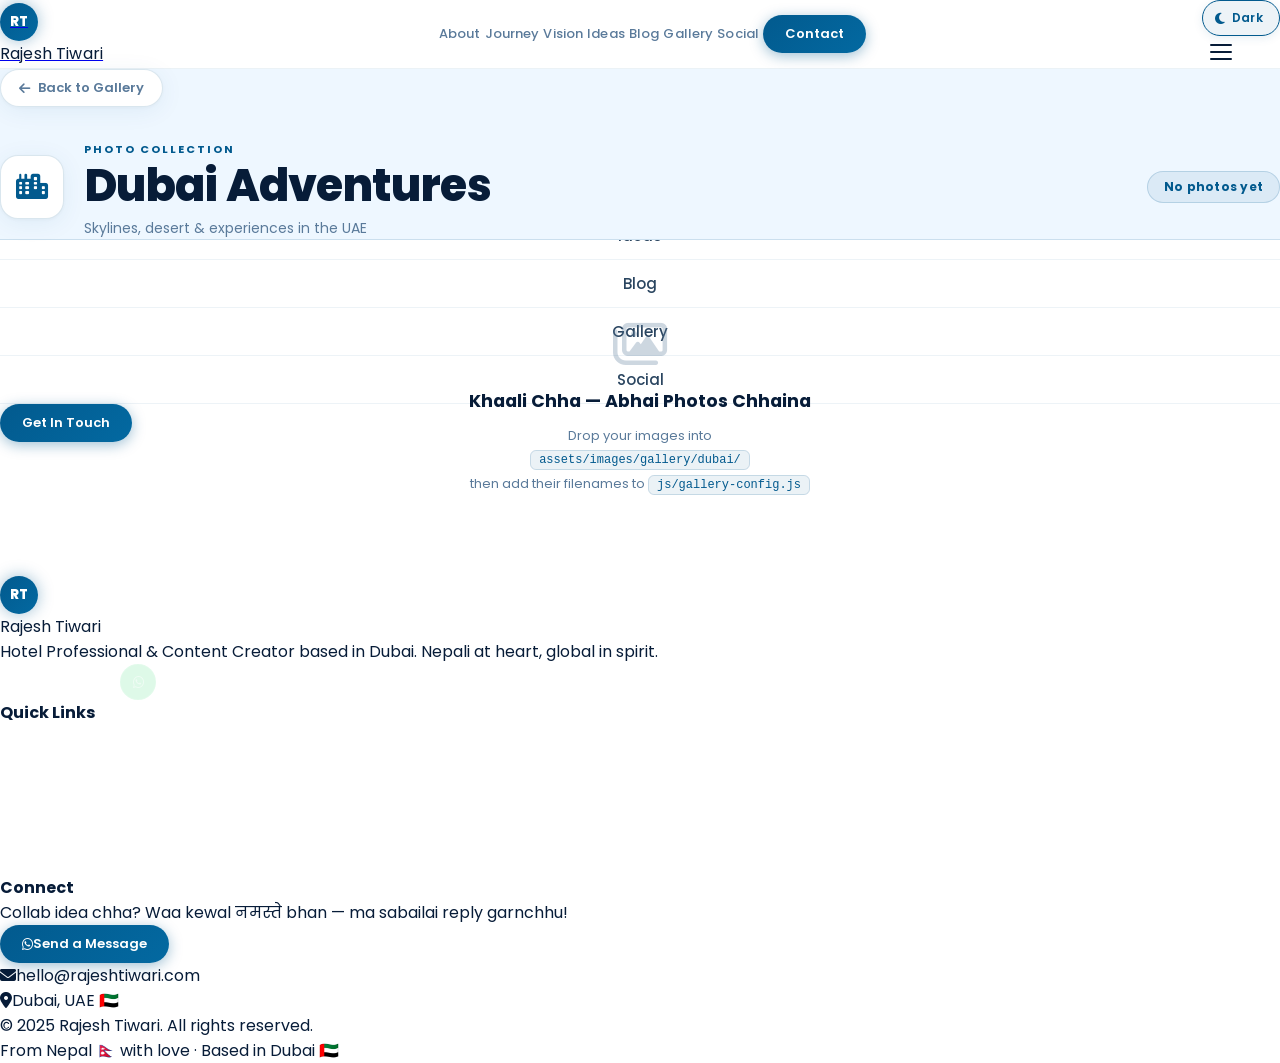
==== gallery-dubai.html @ 40fd5e21 "Add files via upload" ====
<!DOCTYPE html>
<html lang="en">
<head>
  <meta charset="UTF-8" />
  <meta name="viewport" content="width=device-width, initial-scale=1.0" />
  <meta name="description" content="Dubai Adventures — Skylines, desert &amp; experiences in the UAE. Rajesh Tiwari photo gallery." />
  <title>Dubai Adventures · Gallery | Rajesh Tiwari</title>

  <link rel="preconnect" href="https://fonts.googleapis.com" />
  <link rel="preconnect" href="https://fonts.gstatic.com" crossorigin />
  <link href="https://fonts.googleapis.com/css2?family=Poppins:wght@300;400;500;600;700;800;900&display=swap" rel="stylesheet" />

  <script src="https://cdn.tailwindcss.com"></script>
  <link rel="stylesheet" href="https://cdnjs.cloudflare.com/ajax/libs/font-awesome/6.5.0/css/all.min.css" />
  <link rel="stylesheet" href="https://unpkg.com/aos@2.3.4/dist/aos.css" />
  <link rel="stylesheet" href="css/style.css" />

  <script>
    tailwind.config = {
      theme: {
        extend: {
          colors: {
            'sky-main':   '#025a8e',
            'sky-bright': '#0369a1',
            'sky-light':  '#0ea5e9',
            'sky-pale':   '#7dd3fc',
            'sky-wash':   '#eef7ff',
            'navy':       '#071c38',
            'body-text':  '#2a4560',
            'muted':      '#5a7a9a',
          },
          fontFamily: { poppins: ['Poppins', 'sans-serif'] },
        },
      },
    }
  </script>
</head>

<body class="font-poppins bg-white text-navy antialiased overflow-x-hidden">

  <!-- HEADER -->
  <header id="site-header" class="fixed top-0 left-0 right-0 z-50 transition-all duration-300">
    <div class="header-inner max-w-7xl mx-auto px-5 py-3.5">

      <a href="index.html#hero" class="logo-link flex items-center gap-2.5 flex-shrink-0">
        <div class="logo-badge">RT</div>
        <span class="logo-name font-bold text-base">Rajesh Tiwari</span>
      </a>

      <nav class="desktop-nav hidden md:flex items-center gap-6">
        <a href="index.html#about"   class="nav-link">About</a>
        <a href="index.html#journey" class="nav-link">Journey</a>
        <a href="index.html#vision"  class="nav-link">Vision</a>
        <a href="index.html#ideas"   class="nav-link">Ideas</a>
        <a href="index.html#blog"    class="nav-link">Blog</a>
        <a href="index.html#gallery" class="nav-link">Gallery</a>
        <a href="index.html#social"  class="nav-link">Social</a>
        <a href="index.html#contact" class="btn-primary-sm ml-2">Contact</a>
      </nav>

      <div class="flex items-center gap-2">
        <button id="theme-toggle" class="theme-toggle-btn" aria-label="Toggle dark mode">
          <i id="theme-icon" class="fa-solid fa-moon"></i>
          <span class="toggle-label">Dark</span>
        </button>
        <button id="hamburger" class="hamburger-btn md:hidden" aria-label="Toggle menu" aria-expanded="false">
          <span class="h-line"></span>
          <span class="h-line"></span>
          <span class="h-line"></span>
        </button>
      </div>
    </div>

    <div id="mobile-menu" class="mobile-menu-closed md:hidden overflow-hidden transition-all duration-300">
      <nav class="px-6 py-4 flex flex-col items-center gap-0 border-t border-sky-100">
        <a href="index.html#about"   class="mob-nav-link">About</a>
        <a href="index.html#journey" class="mob-nav-link">Journey</a>
        <a href="index.html#vision"  class="mob-nav-link">Vision</a>
        <a href="index.html#ideas"   class="mob-nav-link">Ideas</a>
        <a href="index.html#blog"    class="mob-nav-link">Blog</a>
        <a href="index.html#gallery" class="mob-nav-link">Gallery</a>
        <a href="index.html#social"  class="mob-nav-link">Social</a>
        <div class="mt-4 w-full flex justify-center">
          <a href="index.html#contact" class="btn-primary-sm">Get In Touch</a>
        </div>
      </nav>
    </div>
  </header>

  <main>

    <!-- GALLERY PAGE HERO -->
    <section class="gallery-page-hero pt-28 pb-12 px-5">
      <div class="max-w-5xl mx-auto">

        <a href="index.html#gallery" class="gallery-back-btn" data-aos="fade-right">
          <i class="fa-solid fa-arrow-left"></i>
          Back to Gallery
        </a>

        <div class="gallery-page-meta" data-aos="fade-up">
          <div class="gallery-page-icon" style="--accent:#025a8e;">
            <i class="fa-solid fa-city"></i>
          </div>
          <div>
            <span class="gallery-page-label">Photo Collection</span>
            <h1 class="gallery-page-title">Dubai Adventures</h1>
            <p class="gallery-page-desc">Skylines, desert &amp; experiences in the UAE</p>
          </div>
          <span id="gallery-count" class="gallery-page-count"></span>
        </div>

      </div>
    </section>

    <!-- PHOTO GRID -->
    <section class="pb-24 px-5">
      <div class="max-w-5xl mx-auto">
        <div id="gallery-grid" class="photo-grid"></div>
      </div>
    </section>

  </main>

  <!-- LIGHTBOX -->
  <div id="lightbox-overlay" role="dialog" aria-modal="true" aria-label="Photo lightbox">
    <button class="lightbox-close" onclick="closeLightbox()" aria-label="Close lightbox">
      <i class="fa-solid fa-xmark"></i>
    </button>
    <button id="lightbox-prev" class="lightbox-prev" onclick="shiftLightbox(-1)" aria-label="Previous photo">
      <i class="fa-solid fa-chevron-left"></i>
    </button>
    <button id="lightbox-next" class="lightbox-next" onclick="shiftLightbox(1)" aria-label="Next photo">
      <i class="fa-solid fa-chevron-right"></i>
    </button>
    <div class="lightbox-content">
      <img id="lightbox-img" src="" alt="" />
      <p id="lightbox-caption" class="lightbox-caption"></p>
      <p id="lightbox-counter" class="lightbox-counter"></p>
    </div>
  </div>

  <!-- FOOTER -->
  <footer class="bg-navy text-white/50 pt-16 pb-8 px-5">
    <div class="max-w-6xl mx-auto">

      <div class="grid md:grid-cols-3 gap-10 pb-12 border-b border-white/5">

        <div>
          <div class="flex items-center gap-3 mb-5">
            <div class="logo-badge">RT</div>
            <span class="text-white font-bold text-base">Rajesh Tiwari</span>
          </div>
          <p class="text-sm leading-relaxed mb-6 max-w-xs">
            Hotel Professional &amp; Content Creator based in Dubai. Nepali at heart, global in spirit.
          </p>
          <div class="flex gap-3">
            <a href="#" class="footer-soc"><i class="fa-brands fa-tiktok"></i></a>
            <a href="#" class="footer-soc"><i class="fa-brands fa-facebook-f"></i></a>
            <a href="#" class="footer-soc"><i class="fa-brands fa-instagram"></i></a>
            <a href="https://wa.me/9779813456789" class="footer-soc" style="background:rgba(37,211,102,0.15);"><i class="fa-brands fa-whatsapp"></i></a>
          </div>
        </div>

        <div>
          <h4 class="text-white font-semibold mb-5 text-sm uppercase tracking-widest">Quick Links</h4>
          <ul class="space-y-3 text-sm">
            <li><a href="index.html#about"   class="footer-link">About Me</a></li>
            <li><a href="index.html#journey" class="footer-link">My Journey</a></li>
            <li><a href="index.html#vision"  class="footer-link">Vision &amp; Mission</a></li>
            <li><a href="index.html#blog"    class="footer-link">Blog</a></li>
            <li><a href="index.html#gallery" class="footer-link">Gallery</a></li>
            <li><a href="index.html#contact" class="footer-link">Contact</a></li>
          </ul>
        </div>

        <div>
          <h4 class="text-white font-semibold mb-5 text-sm uppercase tracking-widest">Connect</h4>
          <p class="text-sm leading-relaxed mb-5">
            Collab idea chha? Waa kewal नमस्ते bhan — ma sabailai reply garnchhu!
          </p>
          <a href="index.html#contact" class="btn-primary-sm inline-flex">
            <i class="fa-brands fa-whatsapp mr-2"></i>Send a Message
          </a>
          <p class="text-sm mt-5">
            <i class="fa-solid fa-envelope mr-2 text-sky-light"></i>hello@rajeshtiwari.com
          </p>
          <p class="text-sm mt-2">
            <i class="fa-solid fa-location-dot mr-2 text-sky-light"></i>Dubai, UAE 🇦🇪
          </p>
        </div>

      </div>

      <div class="pt-8 flex flex-col sm:flex-row items-center justify-between gap-3 text-xs text-white/25">
        <p>&copy; 2025 Rajesh Tiwari. All rights reserved.</p>
        <p>From Nepal 🇳🇵 with love · Based in Dubai 🇦🇪</p>
      </div>

    </div>
  </footer>

  <script src="https://unpkg.com/aos@2.3.4/dist/aos.js"></script>
  <script src="js/gallery-config.js"></script>
  <script src="js/gallery.js"></script>
  <script src="js/site-utils.js"></script>
  <script>
    AOS.init({ duration: 600, once: true, offset: 60 });
    document.addEventListener('DOMContentLoaded', () => {
      renderGallery('dubai', 'gallery-grid');
    });
  </script>
</body>
</html>
---- css/style.css ----
/* ═══════════════════════════════════════════════
   ROOT VARIABLES — Dark Sky Blue & White Theme
═══════════════════════════════════════════════ */
:root {
  --sky-main:    #025a8e;
  --sky-bright:  #0369a1;
  --sky-light:   #0ea5e9;
  --sky-pale:    #7dd3fc;
  --sky-wash:    #eef7ff;
  --navy:        #071c38;
  --body-text:   #2a4560;
  --muted:       #5a7a9a;

  --grad-sky:      linear-gradient(135deg, #025a8e, #0369a1);
  --grad-sky-wide: linear-gradient(135deg, #025a8e 0%, #0369a1 50%, #0ea5e9 100%);

  --card-bg:           #ffffff;
  --card-border:       rgba(2, 90, 142, 0.15);
  --card-shadow:       0 4px 24px rgba(2, 90, 142, 0.07), 0 1px 4px rgba(0,0,0,0.04);
  --card-hover-shadow: 0 14px 44px rgba(2, 90, 142, 0.17), 0 4px 12px rgba(0,0,0,0.06);
  --bg-surface:  #ffffff;
}

/* ═══════════════════════════════════════════════
   DARK MODE VARIABLES
═══════════════════════════════════════════════ */
body.dark {
  --sky-main:    #38bdf8;
  --sky-bright:  #0ea5e9;
  --sky-light:   #7dd3fc;
  --sky-pale:    #bae6fd;
  --sky-wash:    #0c1a2e;
  --navy:        #e8f4fd;
  --body-text:   #b8d4ea;
  --muted:       #7fa8c8;

  --card-bg:           #0e2137;
  --card-border:       rgba(56, 189, 248, 0.14);
  --card-shadow:       0 4px 24px rgba(0,0,0,0.25), 0 1px 4px rgba(0,0,0,0.15);
  --card-hover-shadow: 0 12px 40px rgba(0,0,0,0.35), 0 4px 12px rgba(56,189,248,0.12);
  --bg-surface:  #081628;
}

/* ═══════════════════════════════════════════════
   BASE
═══════════════════════════════════════════════ */
*, *::before, *::after { box-sizing: border-box; margin: 0; padding: 0; }

html {
  scroll-behavior: smooth;
  scroll-padding-top: 84px;
}

body {
  font-family: 'Poppins', sans-serif;
  background: var(--bg-surface);
  color: var(--navy);
  overflow-x: hidden;
  transition: background 0.35s ease, color 0.35s ease;
}

body.dark { background: #081628; color: var(--navy); }

::-webkit-scrollbar { width: 5px; }
::-webkit-scrollbar-track { background: var(--sky-wash); }
::-webkit-scrollbar-thumb {
  background: linear-gradient(to bottom, var(--sky-main), var(--sky-bright));
  border-radius: 10px;
}

/* ═══════════════════════════════════════════════
   SKY GRADIENT TEXT
═══════════════════════════════════════════════ */
.sky-gradient-text {
  background: var(--grad-sky-wide);
  -webkit-background-clip: text;
  -webkit-text-fill-color: transparent;
  background-clip: text;
  background-size: 200% 200%;
  animation: grad-shift 5s ease infinite;
}

@keyframes grad-shift {
  0%   { background-position: 0% 50%; }
  50%  { background-position: 100% 50%; }
  100% { background-position: 0% 50%; }
}

/* ═══════════════════════════════════════════════
   CARD SURFACE
═══════════════════════════════════════════════ */
.card-surface {
  background: var(--card-bg);
  border: 1px solid var(--card-border);
  border-radius: 20px;
  box-shadow: var(--card-shadow);
  transition: transform 0.3s ease, box-shadow 0.3s ease, border-color 0.3s ease, background 0.35s ease;
}

.card-surface:hover {
  border-color: rgba(2, 90, 142, 0.28);
  box-shadow: var(--card-hover-shadow);
}

body.dark .card-surface { background: #0e2137; border-color: rgba(56,189,248,0.12); }
body.dark .card-surface:hover { border-color: rgba(56,189,248,0.28); }

/* ═══════════════════════════════════════════════
   BUTTONS
═══════════════════════════════════════════════ */
.btn-primary {
  display: inline-flex;
  align-items: center;
  padding: 14px 30px;
  background: var(--grad-sky);
  color: #fff;
  font-family: 'Poppins', sans-serif;
  font-weight: 700;
  font-size: 14px;
  letter-spacing: 0.02em;
  border-radius: 50px;
  text-decoration: none;
  border: none;
  cursor: pointer;
  position: relative;
  overflow: hidden;
  transition: transform 0.25s ease, box-shadow 0.25s ease;
  box-shadow: 0 4px 20px rgba(2, 90, 142, 0.4);
}

.btn-primary::before {
  content: '';
  position: absolute;
  inset: 0;
  background: linear-gradient(135deg, rgba(255,255,255,0.2), transparent);
  border-radius: inherit;
  opacity: 0;
  transition: opacity 0.25s;
}

.btn-primary:hover { transform: translateY(-3px); box-shadow: 0 10px 36px rgba(2,90,142,0.5); }
.btn-primary:hover::before { opacity: 1; }
.btn-primary:active { transform: translateY(-1px); }

.btn-primary-sm {
  display: inline-flex;
  align-items: center;
  padding: 9px 22px;
  background: var(--grad-sky);
  color: #fff;
  font-family: 'Poppins', sans-serif;
  font-weight: 600;
  font-size: 13px;
  border-radius: 50px;
  text-decoration: none;
  border: none;
  cursor: pointer;
  transition: transform 0.2s ease, box-shadow 0.2s ease;
  box-shadow: 0 3px 14px rgba(2, 90, 142, 0.38);
}

.btn-primary-sm:hover { transform: translateY(-2px); box-shadow: 0 6px 22px rgba(2,90,142,0.5); }

.btn-outline {
  display: inline-flex;
  align-items: center;
  padding: 13px 28px;
  border: 2px solid var(--sky-bright);
  border-radius: 50px;
  font-family: 'Poppins', sans-serif;
  font-weight: 700;
  font-size: 14px;
  text-decoration: none;
  cursor: pointer;
  color: var(--sky-main);
  background: transparent;
  transition: transform 0.25s ease, box-shadow 0.25s ease, background 0.25s ease, color 0.25s ease, border-color 0.25s ease;
}

.btn-outline:hover {
  background: var(--sky-main);
  color: #fff;
  border-color: var(--sky-main);
  transform: translateY(-3px);
  box-shadow: 0 8px 28px rgba(2,90,142,0.3);
}

.btn-outline-sm {
  display: inline-flex;
  align-items: center;
  padding: 10px 26px;
  border: 1.5px solid var(--sky-bright);
  border-radius: 50px;
  font-family: 'Poppins', sans-serif;
  font-weight: 600;
  font-size: 13px;
  text-decoration: none;
  color: var(--sky-main);
  background: transparent;
  transition: all 0.25s ease;
}

.btn-outline-sm:hover {
  background: var(--sky-main);
  color: #fff;
  border-color: var(--sky-main);
  transform: translateY(-2px);
  box-shadow: 0 4px 18px rgba(2,90,142,0.25);
}

/* WhatsApp Submit Button */
.btn-whatsapp {
  display: flex;
  align-items: center;
  justify-content: center;
  width: 100%;
  padding: 15px 28px;
  background: linear-gradient(135deg, #16a34a, #15803d);
  color: #fff;
  font-family: 'Poppins', sans-serif;
  font-weight: 700;
  font-size: 15px;
  border-radius: 14px;
  border: none;
  cursor: pointer;
  transition: transform 0.25s ease, box-shadow 0.25s ease;
  box-shadow: 0 4px 20px rgba(22, 163, 74, 0.4);
  letter-spacing: 0.01em;
}

.btn-whatsapp:hover {
  transform: translateY(-3px);
  box-shadow: 0 10px 36px rgba(22,163,74,0.5);
}

.btn-whatsapp:active { transform: translateY(-1px); }

/* ═══════════════════════════════════════════════
   THEME TOGGLE BUTTON
═══════════════════════════════════════════════ */
.theme-toggle-btn {
  display: inline-flex;
  align-items: center;
  gap: 7px;
  padding: 8px 16px 8px 12px;
  border-radius: 30px;
  border: 1.5px solid var(--sky-main);
  background: rgba(2, 90, 142, 0.07);
  color: var(--sky-main);
  font-family: 'Poppins', sans-serif;
  font-size: 13px;
  font-weight: 600;
  cursor: pointer;
  transition: all 0.28s ease;
  box-shadow: 0 2px 10px rgba(2, 90, 142, 0.1);
  white-space: nowrap;
  letter-spacing: 0.01em;
}

.theme-toggle-btn:hover {
  background: var(--sky-main);
  color: #fff;
  box-shadow: 0 6px 22px rgba(2, 90, 142, 0.38);
  transform: translateY(-1px);
}

.theme-toggle-btn:active { transform: translateY(0); }

.toggle-label {
  font-size: 12px;
  font-weight: 600;
  letter-spacing: 0.02em;
}

body.dark .theme-toggle-btn {
  background: rgba(56, 189, 248, 0.08);
  border-color: rgba(56, 189, 248, 0.35);
  color: #fbbf24;
}

body.dark .theme-toggle-btn:hover {
  background: rgba(56, 189, 248, 0.16);
  color: #fbbf24;
  box-shadow: 0 6px 22px rgba(56, 189, 248, 0.18);
  transform: translateY(-1px);
}

/* ═══════════════════════════════════════════════
   HEADER
═══════════════════════════════════════════════ */
#site-header {
  background: rgba(255, 255, 255, 0.88);
  backdrop-filter: blur(16px);
  -webkit-backdrop-filter: blur(16px);
  border-bottom: 1px solid rgba(2, 90, 142, 0.08);
  transition: background 0.35s ease, border-color 0.35s ease, box-shadow 0.35s ease;
}

#site-header.scrolled {
  background: rgba(255, 255, 255, 0.97);
  border-bottom-color: rgba(2, 90, 142, 0.16);
  box-shadow: 0 4px 24px rgba(2, 90, 142, 0.08);
}

body.dark #site-header { background: rgba(8, 22, 40, 0.92); border-bottom-color: rgba(56,189,248,0.08); }
body.dark #site-header.scrolled { background: rgba(8, 22, 40, 0.98); box-shadow: 0 4px 24px rgba(0,0,0,0.3); }

.header-inner {
  display: flex;
  align-items: center;
  justify-content: space-between;
}

.logo-badge {
  width: 38px;
  height: 38px;
  border-radius: 50%;
  background: var(--grad-sky);
  display: flex;
  align-items: center;
  justify-content: center;
  font-weight: 800;
  font-size: 13px;
  color: #fff;
  flex-shrink: 0;
  box-shadow: 0 0 16px rgba(2, 90, 142, 0.38);
  transition: transform 0.3s ease, box-shadow 0.3s ease;
}

.logo-link:hover .logo-badge {
  transform: rotate(10deg) scale(1.1);
  box-shadow: 0 0 26px rgba(2, 90, 142, 0.58);
}

.logo-name { color: var(--navy); letter-spacing: 0.01em; transition: color 0.35s ease; }

.nav-link {
  position: relative;
  font-size: 13px;
  font-weight: 500;
  color: var(--muted);
  text-decoration: none;
  letter-spacing: 0.01em;
  transition: color 0.2s ease;
  padding-bottom: 3px;
}

.nav-link::after {
  content: '';
  position: absolute;
  bottom: 0; left: 0;
  width: 0; height: 2px;
  background: var(--grad-sky);
  border-radius: 2px;
  transition: width 0.3s ease;
}

.nav-link:hover,
.nav-link.active { color: var(--sky-main); }

.nav-link:hover::after,
.nav-link.active::after { width: 100%; }

/* Hamburger */
.hamburger-btn {
  display: flex;
  flex-direction: column;
  gap: 5px;
  padding: 8px;
  background: none;
  border: none;
  cursor: pointer;
  border-radius: 10px;
  transition: background 0.2s;
}

.hamburger-btn:hover { background: rgba(2, 90, 142, 0.07); }

.h-line {
  display: block;
  width: 22px;
  height: 2px;
  border-radius: 2px;
  background: var(--navy);
  transition: all 0.3s ease;
}

body.dark .h-line { background: var(--sky-pale); }

.hamburger-btn.open .h-line:nth-child(1) { transform: translateY(7px) rotate(45deg); }
.hamburger-btn.open .h-line:nth-child(2) { opacity: 0; transform: scaleX(0); }
.hamburger-btn.open .h-line:nth-child(3) { transform: translateY(-7px) rotate(-45deg); }

/* Mobile menu */
.mobile-menu-closed { max-height: 0; }
.mobile-menu-open   { max-height: 600px; }

#mobile-menu {
  background: rgba(255, 255, 255, 0.97);
  backdrop-filter: blur(16px);
  transition: background 0.35s ease;
}

body.dark #mobile-menu { background: rgba(8, 22, 40, 0.98); }

.mob-nav-link {
  display: block;
  width: 100%;
  text-align: center;
  padding: 12px 0;
  font-size: 15px;
  font-weight: 500;
  color: var(--body-text);
  text-decoration: none;
  border-bottom: 1px solid rgba(2, 90, 142, 0.07);
  transition: color 0.2s ease;
}

.mob-nav-link:hover { color: var(--sky-main); }

body.dark .mob-nav-link { border-bottom-color: rgba(56,189,248,0.06); }

/* ═══════════════════════════════════════════════
   SECTION BACKGROUND — DARK MODE
═══════════════════════════════════════════════ */
body.dark section { background: transparent; }
body.dark #hero   { background: #081628; }
body.dark #about  { background: #060f1e; }
body.dark #journey { background: #081628; }
body.dark #ideas  { background: #060f1e; }
body.dark #blog   { background: #081628; }
body.dark #gallery { background: #060f1e; }
body.dark #social { background: #081628; }
body.dark #contact { background: #060f1e; }

/* ═══════════════════════════════════════════════
   HERO — BACKGROUND ORBS
═══════════════════════════════════════════════ */
.orb {
  position: absolute;
  border-radius: 50%;
  filter: blur(80px);
  pointer-events: none;
  animation: orb-float 10s ease-in-out infinite;
}

.orb-sky-1 {
  width: 500px; height: 500px;
  top: -120px; right: -80px;
  background: radial-gradient(circle, rgba(2,90,142,0.18) 0%, transparent 70%);
  animation-duration: 12s;
}

.orb-sky-2 {
  width: 380px; height: 380px;
  bottom: -100px; left: -80px;
  background: radial-gradient(circle, rgba(14,165,233,0.13) 0%, transparent 70%);
  animation-duration: 9s;
  animation-delay: -4s;
}

.orb-sky-3 {
  width: 260px; height: 260px;
  top: 38%; left: 42%;
  background: radial-gradient(circle, rgba(2,90,142,0.1) 0%, transparent 70%);
  animation-duration: 14s;
  animation-delay: -7s;
}

@keyframes orb-float {
  0%, 100% { transform: translate(0, 0) scale(1); }
  33%  { transform: translate(28px, -36px) scale(1.05); }
  66%  { transform: translate(-18px, 18px) scale(0.97); }
}

/* Hero dot grid */
.hero-dot-grid {
  position: absolute;
  inset: 0;
  pointer-events: none;
  z-index: 0;
  background-image: radial-gradient(circle, rgba(2,90,142,0.12) 1px, transparent 1px);
  background-size: 36px 36px;
  mask-image: radial-gradient(ellipse 80% 80% at 60% 40%, black 30%, transparent 80%);
  -webkit-mask-image: radial-gradient(ellipse 80% 80% at 60% 40%, black 30%, transparent 80%);
}

body.dark .hero-dot-grid {
  background-image: radial-gradient(circle, rgba(56,189,248,0.1) 1px, transparent 1px);
}

/* ═══════════════════════════════════════════════
   HERO — DECORATIVE RINGS
═══════════════════════════════════════════════ */
.deco-rings {
  position: absolute;
  top: 40px; right: -70px;
  width: 260px; height: 260px;
  pointer-events: none;
  opacity: 0.16;
}

.deco-ring {
  position: absolute;
  inset: 0;
  border-radius: 50%;
  border: 1.5px solid var(--sky-bright);
}

.deco-ring-1 { border-style: dashed; animation: spin-cw 22s linear infinite; }
.deco-ring-2 { inset: 22px; border-style: dotted; animation: spin-ccw 16s linear infinite; }
.deco-ring-3 { inset: 46px; border-color: var(--sky-light); animation: spin-cw 11s linear infinite; }

@keyframes spin-cw  { to { transform: rotate(360deg); } }
@keyframes spin-ccw { to { transform: rotate(-360deg); } }

/* ═══════════════════════════════════════════════
   HERO — TEXT ELEMENTS
═══════════════════════════════════════════════ */
.hero-tag {
  display: inline-flex;
  align-items: center;
  gap: 8px;
  padding: 6px 16px;
  background: rgba(2, 90, 142, 0.09);
  border: 1px solid rgba(2, 90, 142, 0.22);
  border-radius: 50px;
  font-size: 13px;
  font-weight: 500;
  color: var(--sky-main);
  margin-bottom: 20px;
  letter-spacing: 0.01em;
}

.hero-name {
  font-size: clamp(2.2rem, 5vw, 4rem);
  font-weight: 900;
  line-height: 1.05;
  color: var(--navy);
  margin-bottom: 20px;
  letter-spacing: -0.03em;
}

.hero-meta {
  display: flex;
  flex-wrap: wrap;
  align-items: center;
  gap: 8px;
  margin-bottom: 22px;
}

/* ── all three meta pills share the same base ── */
.meta-badge {
  display: inline-flex;
  align-items: center;
  gap: 6px;
  padding: 5px 14px;
  border-radius: 30px;
  font-weight: 600;
  font-size: 12.5px;
  letter-spacing: 0.01em;
  white-space: nowrap;
  transition: background 0.22s ease, border-color 0.22s ease;
  /* default: age badge */
  background: rgba(2, 90, 142, 0.07);
  border: 1px solid rgba(2, 90, 142, 0.2);
  color: var(--sky-main);
}

.meta-badge:hover {
  background: rgba(2, 90, 142, 0.13);
  border-color: rgba(2, 90, 142, 0.34);
}

/* Nepali badge — warm terracotta */
.meta-badge-nepal {
  background: rgba(180, 60, 10, 0.07);
  border-color: rgba(180, 60, 10, 0.2);
  color: #b43c0a;
}

.meta-badge-nepal:hover {
  background: rgba(180, 60, 10, 0.13);
  border-color: rgba(180, 60, 10, 0.34);
}

/* Hotel / Dubai badge — emerald */
.meta-badge-hotel {
  background: rgba(4, 110, 80, 0.07);
  border-color: rgba(4, 110, 80, 0.2);
  color: #046e50;
}

.meta-badge-hotel:hover {
  background: rgba(4, 110, 80, 0.13);
  border-color: rgba(4, 110, 80, 0.34);
}

/* Dark mode overrides */
body.dark .meta-badge {
  background: rgba(56, 189, 248, 0.08);
  border-color: rgba(56, 189, 248, 0.22);
  color: var(--sky-light);
}

body.dark .meta-badge-nepal {
  background: rgba(251, 146, 60, 0.08);
  border-color: rgba(251, 146, 60, 0.22);
  color: #fb923c;
}

body.dark .meta-badge-hotel {
  background: rgba(52, 211, 153, 0.08);
  border-color: rgba(52, 211, 153, 0.22);
  color: #34d399;
}

.hero-tagline {
  font-size: 16px;
  line-height: 1.75;
  color: var(--muted);
  max-width: 440px;
}

/* Divider between tagline and CTA buttons */
.hero-divider {
  width: 60px;
  height: 3px;
  background: var(--grad-sky);
  border-radius: 3px;
  margin-top: 24px;
  opacity: 0.6;
}

/* Hero social quick-links */
.hero-social-icon {
  width: 40px; height: 40px;
  border-radius: 50%;
  display: inline-flex;
  align-items: center;
  justify-content: center;
  font-size: 15px;
  text-decoration: none;
  transition: transform 0.25s ease, box-shadow 0.25s ease;
  border: 1px solid rgba(2, 90, 142, 0.18);
  background: var(--card-bg);
  color: var(--navy);
}

.hero-social-icon:hover { transform: translateY(-4px) scale(1.1); }
.tiktok-ico { background: #010101; color: #fff; border-color: transparent; }
.tiktok-ico:hover { box-shadow: 0 6px 20px rgba(0,0,0,0.3); }
.fb-ico { background: #1877f2; color: #fff; border-color: transparent; }
.fb-ico:hover { box-shadow: 0 6px 20px rgba(24,119,242,0.4); }
.ig-ico {
  background: linear-gradient(45deg, #f09433, #e6683c, #dc2743, #cc2366, #bc1888);
  color: #fff; border-color: transparent;
}
.ig-ico:hover { box-shadow: 0 6px 20px rgba(188,24,136,0.35); }
.wa-ico { background: #16a34a; color: #fff; border-color: transparent; }
.wa-ico:hover { box-shadow: 0 6px 20px rgba(22,163,74,0.38); }

/* ═══════════════════════════════════════════════
   HERO — PHOTO STAGE
═══════════════════════════════════════════════ */
.hero-photo-stage {
  position: relative;
  width: 320px;
}

@media (min-width: 768px) { .hero-photo-stage { width: 380px; } }

/* Ambient glow beneath photo */
.hero-photo-backdrop {
  position: absolute;
  width: 90%;
  height: 88%;
  bottom: -6%;
  left: 5%;
  border-radius: 50%;
  background: radial-gradient(ellipse at center, rgba(2, 90, 142, 0.28) 0%, rgba(14,165,233,0.1) 45%, transparent 72%);
  filter: blur(32px);
  z-index: 0;
  transition: background 0.35s ease;
}

body.dark .hero-photo-backdrop {
  background: radial-gradient(ellipse at center, rgba(56,189,248,0.18) 0%, rgba(14,165,233,0.07) 45%, transparent 72%);
}

.hero-photo-glow {
  position: absolute;
  inset: -6px;
  border-radius: 28px;
  background: var(--grad-sky);
  opacity: 0.18;
  filter: blur(22px);
  z-index: 0;
  animation: pulse-ring 4s ease-in-out infinite;
}

@keyframes pulse-ring {
  0%, 100% { opacity: 0.15; filter: blur(22px); }
  50%       { opacity: 0.3; filter: blur(30px); }
}

/* Rounded rectangle — NOT a circle */
.hero-photo {
  width: 100%;
  height: 460px;
  object-fit: cover;
  object-position: center top;
  border-radius: 30px;
  position: relative;
  z-index: 1;
  border: 3px solid rgba(2, 90, 142, 0.26);
  box-shadow:
    0 0 0 7px rgba(2, 90, 142, 0.06),
    0 26px 64px rgba(2, 90, 142, 0.2),
    0 10px 28px rgba(0,0,0,0.1);
  display: block;
  transition: box-shadow 0.4s ease;
}

.hero-photo-stage:hover .hero-photo {
  box-shadow:
    0 0 0 9px rgba(2, 90, 142, 0.1),
    0 34px 80px rgba(2, 90, 142, 0.26),
    0 14px 36px rgba(0,0,0,0.13);
}

/* Floating chips */
.float-chip {
  position: absolute;
  display: flex;
  align-items: center;
  gap: 7px;
  padding: 8px 14px;
  background: rgba(255,255,255,0.95);
  backdrop-filter: blur(12px);
  border: 1px solid rgba(2, 90, 142, 0.16);
  border-radius: 40px;
  font-size: 11px;
  font-weight: 600;
  color: var(--navy);
  white-space: nowrap;
  z-index: 5;
  box-shadow: 0 4px 16px rgba(2,90,142,0.12), 0 2px 6px rgba(0,0,0,0.05);
}

body.dark .float-chip {
  background: rgba(14, 33, 55, 0.95);
  border-color: rgba(56,189,248,0.18);
  color: var(--sky-pale);
}

.float-chip-top    { top: 20px; left: -24px; animation: badge-float 5s ease-in-out infinite; }
.float-chip-bottom { bottom: 24px; right: -20px; animation: badge-float 5s ease-in-out infinite 2s; }
.float-chip-right  { top: 50%; right: -28px; transform: translateY(-50%); animation: badge-float 5s ease-in-out infinite 1s; }

@keyframes badge-float {
  0%, 100% { transform: translateY(0px); }
  50%       { transform: translateY(-8px); }
}

.float-chip-right { animation-name: badge-float-right; }

@keyframes badge-float-right {
  0%, 100% { transform: translateY(-50%); }
  50%       { transform: translateY(calc(-50% - 8px)); }
}

/* Mountain shape */
.mountain-cut {
  position: absolute;
  bottom: 0; left: 0; right: 0;
  height: 110px;
  pointer-events: none;
  z-index: 2;
}

.mountain-cut svg { width: 100%; height: 100%; display: block; }
body.dark .mountain-cut path { fill: #060f1e; }

/* ═══════════════════════════════════════════════
   SECTION UTILITIES
═══════════════════════════════════════════════ */
.section-blob {
  position: absolute;
  width: 500px; height: 500px;
  border-radius: 50%;
  filter: blur(100px);
  pointer-events: none;
  z-index: 0;
  background: radial-gradient(circle, rgba(2,90,142,0.09) 0%, transparent 70%);
}

.section-blob-right { right: -200px; top: 30%; }
.section-blob-left  { left: -200px; top: 30%; }

.section-label-wrap { text-align: center; margin-bottom: 12px; }

.section-label {
  display: inline-block;
  font-size: 11px;
  font-weight: 700;
  letter-spacing: 0.22em;
  text-transform: uppercase;
  color: var(--sky-main);
  background: rgba(2, 90, 142, 0.08);
  border: 1px solid rgba(2, 90, 142, 0.18);
  padding: 4px 16px;
  border-radius: 20px;
}

body.dark .section-label {
  background: rgba(56,189,248,0.08);
  border-color: rgba(56,189,248,0.18);
}

.section-label-light {
  color: rgba(255,255,255,0.9);
  background: rgba(255,255,255,0.12);
  border-color: rgba(255,255,255,0.22);
}

.section-title {
  text-align: center;
  font-size: clamp(2rem, 4vw, 2.8rem);
  font-weight: 800;
  color: var(--navy);
  line-height: 1.2;
  letter-spacing: -0.02em;
}

/* Section heading text that adapts to dark mode */
.section-heading-text { color: var(--navy); transition: color 0.35s ease; }

/* ═══════════════════════════════════════════════
   ABOUT SECTION
═══════════════════════════════════════════════ */
.about-photo-frame {
  position: relative;
  width: 300px;
}

@media (min-width: 768px) { .about-photo-frame { width: 350px; } }

/* Rounded rectangle — NOT a circle */
.about-photo {
  width: 100%;
  height: 440px;
  object-fit: cover;
  object-position: top center;
  border-radius: 24px;
  position: relative;
  z-index: 1;
  border: 3px solid rgba(2, 90, 142, 0.22);
  box-shadow: 0 20px 56px rgba(2,90,142,0.13), 0 8px 20px rgba(0,0,0,0.06);
  display: block;
}

.about-photo-border {
  position: absolute;
  inset: -4px;
  border-radius: 26px;
  background: linear-gradient(135deg, rgba(2,90,142,0.28), rgba(14,165,233,0.16), transparent 60%);
  z-index: 0;
  pointer-events: none;
}

.about-nepali-tag {
  position: absolute;
  bottom: -14px; left: 50%;
  transform: translateX(-50%);
  white-space: nowrap;
  padding: 7px 18px;
  background: var(--card-bg);
  border: 1px solid rgba(2, 90, 142, 0.22);
  border-radius: 40px;
  font-size: 12px;
  font-weight: 600;
  color: var(--sky-main);
  z-index: 5;
  box-shadow: 0 4px 16px rgba(2,90,142,0.1);
}

/* About paragraph text */
.about-body {
  font-size: 15px;
  line-height: 1.8;
  color: var(--body-text);
  transition: color 0.35s ease;
}

/* Stats row */
.stats-row {
  display: flex;
  align-items: center;
  background: var(--card-bg);
  border: 1px solid var(--card-border);
  border-radius: 18px;
  padding: 20px 24px;
  box-shadow: var(--card-shadow);
  transition: background 0.35s ease;
}

.stat-block {
  flex: 1;
  display: flex;
  flex-direction: column;
  align-items: center;
  gap: 4px;
}

.stat-num {
  font-size: 1.8rem;
  font-weight: 800;
  background: var(--grad-sky-wide);
  -webkit-background-clip: text;
  -webkit-text-fill-color: transparent;
  background-clip: text;
  line-height: 1;
}

.stat-lbl {
  font-size: 11px;
  color: var(--muted);
  font-weight: 500;
}

.stat-sep {
  width: 1px; height: 40px;
  background: linear-gradient(to bottom, transparent, rgba(2,90,142,0.18), transparent);
  margin: 0 6px;
}

/* ═══════════════════════════════════════════════
   JOURNEY — TIMELINE
═══════════════════════════════════════════════ */
.tab-row {
  display: flex;
  gap: 6px;
  margin: 40px auto;
  max-width: 280px;
  background: rgba(2, 90, 142, 0.06);
  border: 1px solid rgba(2, 90, 142, 0.14);
  border-radius: 16px;
  padding: 6px;
  transition: background 0.35s ease;
}

body.dark .tab-row {
  background: rgba(56,189,248,0.06);
  border-color: rgba(56,189,248,0.12);
}

.tab-btn {
  flex: 1;
  padding: 10px 16px;
  font-size: 13px;
  font-weight: 600;
  font-family: 'Poppins', sans-serif;
  border-radius: 12px;
  border: none;
  cursor: pointer;
  transition: all 0.25s ease;
  color: var(--muted);
  background: transparent;
}

.tab-active {
  background: var(--grad-sky);
  color: #fff;
  box-shadow: 0 4px 16px rgba(2, 90, 142, 0.38);
}

.tl-pane { position: relative; }
.tl-pane.hidden { display: none; }

.tl-track {
  position: relative;
  padding-left: 48px;
  margin-top: 8px;
}

.tl-track::before {
  content: '';
  position: absolute;
  left: 18px; top: 0; bottom: 0;
  width: 2px;
  background: linear-gradient(to bottom, var(--sky-main), var(--sky-light), rgba(2,90,142,0.04));
  border-radius: 2px;
}

.tl-item {
  position: relative;
  margin-bottom: 28px;
}

.tl-dot {
  position: absolute;
  left: -36px; top: 24px;
  width: 36px; height: 36px;
  border-radius: 50%;
  display: flex;
  align-items: center;
  justify-content: center;
  z-index: 1;
}

.tl-edu  { background: linear-gradient(135deg, var(--sky-main), var(--sky-bright)); box-shadow: 0 0 0 4px rgba(2,90,142,0.14), 0 4px 14px rgba(2,90,142,0.38); }
.tl-work { background: linear-gradient(135deg, #082044, #1e3a5f); box-shadow: 0 0 0 4px rgba(8,32,68,0.1), 0 4px 14px rgba(8,32,68,0.22); }

.tl-card { padding: 22px 24px; }

.tl-date {
  display: inline-block;
  font-size: 10px;
  font-weight: 700;
  letter-spacing: 0.12em;
  text-transform: uppercase;
  color: var(--sky-main);
  background: rgba(2,90,142,0.08);
  border: 1px solid rgba(2,90,142,0.16);
  padding: 3px 10px;
  border-radius: 20px;
  margin-bottom: 10px;
}

.tl-date-work {
  color: var(--navy);
  background: rgba(8,32,68,0.06);
  border-color: rgba(8,32,68,0.1);
}

body.dark .tl-date-work {
  color: var(--sky-pale);
  background: rgba(56,189,248,0.06);
  border-color: rgba(56,189,248,0.12);
}

.tl-title { font-size: 1.05rem; font-weight: 700; color: var(--navy); margin-bottom: 4px; }
.tl-sub   { font-size: 12px; color: var(--muted); margin-bottom: 10px; }
.tl-desc  { font-size: 13px; color: var(--body-text); line-height: 1.65; opacity: 0.88; }

/* ═══════════════════════════════════════════════
   VISION & MISSION
═══════════════════════════════════════════════ */
#vision { position: relative; }

.vision-bg {
  position: absolute;
  inset: 0;
  background: linear-gradient(135deg, #082044 0%, #0e3460 45%, #0369a1 85%, #0284c7 100%);
  z-index: 0;
}

.vision-pattern {
  position: absolute;
  inset: 0;
  z-index: 1;
  background-image:
    radial-gradient(circle at 15% 15%, rgba(255,255,255,0.05) 1px, transparent 1px),
    radial-gradient(circle at 85% 85%, rgba(255,255,255,0.04) 1px, transparent 1px),
    radial-gradient(circle at 50% 50%, rgba(255,255,255,0.03) 1px, transparent 1px);
  background-size: 50px 50px, 80px 80px, 120px 120px;
}

.vision-card {
  position: relative;
  background: rgba(255,255,255,0.09);
  backdrop-filter: blur(20px);
  -webkit-backdrop-filter: blur(20px);
  border: 1px solid rgba(255,255,255,0.14);
  border-radius: 28px;
  padding: 40px 36px;
  box-shadow: 0 8px 40px rgba(0,0,0,0.12);
  transition: transform 0.3s ease, box-shadow 0.3s ease;
  z-index: 2;
}

.vision-card:hover { transform: translateY(-8px); box-shadow: 0 24px 60px rgba(0,0,0,0.2); }

.vision-icon {
  width: 56px; height: 56px;
  border-radius: 14px;
  background: rgba(255,255,255,0.1);
  border: 1px solid rgba(255,255,255,0.14);
  display: flex;
  align-items: center;
  justify-content: center;
  margin-bottom: 20px;
}

.quote-block {
  position: relative;
  z-index: 2;
  display: flex;
  flex-direction: column;
  align-items: center;
  background: rgba(255,255,255,0.07);
  backdrop-filter: blur(10px);
  border: 1px solid rgba(255,255,255,0.12);
  border-radius: 24px;
  padding: 40px;
  margin-top: 40px;
}

/* ═══════════════════════════════════════════════
   PLAN & IDEAS — FA ICON BOX
═══════════════════════════════════════════════ */
.idea-card { padding: 32px 28px; }

.idea-icon {
  width: 56px;
  height: 56px;
  border-radius: 14px;
  background: rgba(2,90,142,0.08);
  border: 1px solid rgba(2,90,142,0.14);
  display: flex;
  align-items: center;
  justify-content: center;
  margin-bottom: 18px;
  font-size: 22px;
  color: var(--sky-main);
  transition: background 0.3s ease, border-color 0.3s ease, color 0.3s ease, transform 0.3s ease;
}

.idea-card:hover .idea-icon {
  background: var(--grad-sky);
  border-color: transparent;
  color: #fff;
  transform: scale(1.1) rotate(5deg);
}

body.dark .idea-icon {
  background: rgba(56,189,248,0.08);
  border-color: rgba(56,189,248,0.14);
}

.idea-title { font-size: 1rem; font-weight: 700; color: var(--navy); margin-bottom: 10px; }
.idea-desc  { font-size: 13px; color: var(--body-text); line-height: 1.7; }

/* ═══════════════════════════════════════════════
   BLOG CARDS
═══════════════════════════════════════════════ */
.blog-card { overflow: hidden; padding: 0; }

.blog-img-wrap {
  position: relative;
  height: 200px;
  overflow: hidden;
}

.blog-img {
  width: 100%; height: 100%;
  object-fit: cover;
  transition: transform 0.5s ease;
}

.blog-card:hover .blog-img { transform: scale(1.06); }

.blog-tag {
  position: absolute;
  top: 14px; left: 14px;
  padding: 4px 12px;
  background: var(--grad-sky);
  color: #fff;
  font-size: 10px;
  font-weight: 700;
  letter-spacing: 0.08em;
  text-transform: uppercase;
  border-radius: 20px;
  z-index: 2;
}

.blog-tag-travel   { background: linear-gradient(135deg, #059669, #10b981); }
.blog-tag-personal { background: linear-gradient(135deg, #d97706, #f59e0b); }

.blog-body { padding: 22px 24px; }

.blog-meta {
  display: flex;
  gap: 14px;
  font-size: 11px;
  color: var(--muted);
  margin-bottom: 12px;
}

.blog-title {
  font-size: 1.02rem;
  font-weight: 700;
  color: var(--navy);
  line-height: 1.4;
  margin-bottom: 10px;
  transition: color 0.2s;
}

.blog-card:hover .blog-title { color: var(--sky-main); }

.blog-excerpt { font-size: 13px; color: var(--body-text); line-height: 1.65; margin-bottom: 18px; opacity: 0.85; }

.blog-more {
  display: inline-flex;
  align-items: center;
  font-size: 13px;
  font-weight: 600;
  color: var(--sky-main);
  text-decoration: none;
  transition: color 0.2s ease;
}

.blog-more:hover { color: var(--sky-bright); }

/* ═══════════════════════════════════════════════
   GALLERY
═══════════════════════════════════════════════ */
.gallery-grid {
  display: grid;
  grid-template-columns: repeat(2, 1fr);
  grid-template-rows: 260px 260px;
  gap: 16px;
}

@media (min-width: 768px) {
  .gallery-grid {
    grid-template-columns: 1.5fr 1fr;
    grid-template-rows: 280px 280px;
  }
  .gal-card:nth-child(1) { grid-column: 1; grid-row: 1; }
  .gal-card:nth-child(2) { grid-column: 2; grid-row: 1; }
  .gal-card:nth-child(3) { grid-column: 1; grid-row: 2; }
  .gal-card:nth-child(4) { grid-column: 2; grid-row: 2; }
}

@media (max-width: 640px) {
  .gallery-grid { grid-template-columns: 1fr; grid-template-rows: auto; }
  .gal-card { height: 220px; }
}

.gal-card {
  position: relative;
  border-radius: 20px;
  overflow: hidden;
  cursor: pointer;
}

.gal-img {
  width: 100%; height: 100%;
  object-fit: cover;
  transition: transform 0.6s ease;
}

.gal-card:hover .gal-img { transform: scale(1.08); }

.gal-overlay {
  position: absolute;
  inset: 0;
  background: linear-gradient(to top, rgba(8,32,68,0.9) 0%, rgba(8,32,68,0.26) 55%, transparent 100%);
  display: flex;
  align-items: flex-end;
  padding: 24px 22px;
  transition: background 0.3s ease;
}

.gal-card:hover .gal-overlay {
  background: linear-gradient(to top, rgba(2,90,142,0.9) 0%, rgba(2,90,142,0.38) 55%, transparent 100%);
}

.gal-info { width: 100%; }

.gal-count {
  display: inline-block;
  font-size: 10px;
  font-weight: 600;
  color: var(--sky-pale);
  background: rgba(2,90,142,0.22);
  border: 1px solid rgba(2,90,142,0.3);
  padding: 2px 10px;
  border-radius: 20px;
  margin-bottom: 8px;
  letter-spacing: 0.05em;
}

.gal-name { font-size: 1.2rem; font-weight: 800; color: #fff; line-height: 1.2; margin-bottom: 4px; }
.gal-desc { font-size: 12px; color: rgba(255,255,255,0.65); margin-bottom: 14px; }

.gal-btn {
  display: inline-flex;
  align-items: center;
  padding: 7px 18px;
  background: var(--grad-sky);
  color: #fff;
  font-size: 12px;
  font-weight: 700;
  border-radius: 30px;
  text-decoration: none;
  transition: transform 0.2s ease, box-shadow 0.2s ease, opacity 0.3s;
  opacity: 0;
  transform: translateY(8px);
  box-shadow: 0 4px 14px rgba(2,90,142,0.4);
}

.gal-card:hover .gal-btn { opacity: 1; transform: translateY(0); }

.gal-shimmer {
  position: absolute;
  top: 0; left: -100%;
  width: 60%; height: 100%;
  background: linear-gradient(90deg, transparent, rgba(255,255,255,0.08), transparent);
  transform: skewX(-20deg);
  transition: left 0.6s ease;
  pointer-events: none;
}

.gal-card:hover .gal-shimmer { left: 150%; }

/* ═══════════════════════════════════════════════
   SOCIAL SECTION
═══════════════════════════════════════════════ */

/* Rounded rectangle — NOT a circle */
.social-profile-frame {
  width: 160px;
  border-radius: 20px;
  overflow: hidden;
  border: 3px solid rgba(2,90,142,0.28);
  box-shadow: 0 8px 32px rgba(2,90,142,0.16);
  transition: transform 0.3s ease, box-shadow 0.3s ease;
}

.social-profile-frame:hover {
  transform: translateY(-4px);
  box-shadow: 0 16px 48px rgba(2,90,142,0.24);
}

.social-profile-img {
  width: 100%;
  height: 200px;
  object-fit: cover;
  object-position: top center;
  display: block;
}

/* Platform cards */
.platform-card {
  display: flex;
  flex-direction: column;
  align-items: center;
  padding: 32px 20px;
}

.plat-icon {
  width: 60px; height: 60px;
  border-radius: 16px;
  display: flex;
  align-items: center;
  justify-content: center;
  margin-bottom: 14px;
  box-shadow: 0 4px 16px rgba(0,0,0,0.12);
}

.tiktok-plat { background: #010101; }
.fb-plat     { background: #1877f2; }
.ig-plat     { background: linear-gradient(45deg, #f09433, #e6683c, #dc2743, #cc2366, #bc1888); }

.plat-name   { font-size: 1.05rem; font-weight: 700; color: var(--navy); margin-bottom: 4px; }
.plat-handle { font-size: 12px; color: var(--muted); margin-bottom: 5px; }

.plat-count {
  font-size: 14px;
  font-weight: 700;
  background: var(--grad-sky-wide);
  -webkit-background-clip: text;
  -webkit-text-fill-color: transparent;
  background-clip: text;
  margin-bottom: 18px;
}

.plat-btn {
  display: inline-flex;
  align-items: center;
  padding: 8px 22px;
  border-radius: 30px;
  font-size: 12px;
  font-weight: 700;
  font-family: 'Poppins', sans-serif;
  text-decoration: none;
  color: #fff;
  transition: transform 0.2s ease, box-shadow 0.2s ease;
}

.plat-btn:hover { transform: scale(1.04); }
.tiktok-btn { background: #010101; box-shadow: 0 3px 12px rgba(0,0,0,0.3); }
.tiktok-btn:hover { box-shadow: 0 6px 22px rgba(0,0,0,0.42); }
.fb-btn { background: #1877f2; box-shadow: 0 3px 12px rgba(24,119,242,0.28); }
.fb-btn:hover { box-shadow: 0 6px 22px rgba(24,119,242,0.48); }
.ig-btn { background: linear-gradient(45deg, #f09433, #dc2743, #bc1888); box-shadow: 0 3px 12px rgba(188,24,136,0.28); }
.ig-btn:hover { box-shadow: 0 6px 22px rgba(188,24,136,0.48); }

/* ═══════════════════════════════════════════════
   CONTACT SECTION
═══════════════════════════════════════════════ */

/* Left panel: profile card */
.contact-profile-card {
  padding: 36px 32px;
  text-align: center;
  display: flex;
  flex-direction: column;
  align-items: center;
}

.contact-avatar-wrap { margin-bottom: 18px; }

/* ROUND circle photo — contact section only */
.contact-avatar {
  width: 100px; height: 100px;
  border-radius: 50%;
  object-fit: cover;
  border: 3px solid rgba(2,90,142,0.28);
  box-shadow: 0 6px 24px rgba(2,90,142,0.18);
  display: block;
}

.contact-profile-name {
  font-size: 1.3rem;
  font-weight: 800;
  color: var(--navy);
  margin-bottom: 4px;
}

.contact-profile-role {
  font-size: 13px;
  color: var(--sky-main);
  font-weight: 500;
}

.contact-divider {
  width: 100%;
  height: 1px;
  background: linear-gradient(to right, transparent, rgba(2,90,142,0.18), transparent);
  margin: 20px 0;
}

body.dark .contact-divider {
  background: linear-gradient(to right, transparent, rgba(56,189,248,0.14), transparent);
}

.contact-info-list {
  width: 100%;
  display: flex;
  flex-direction: column;
  gap: 14px;
  margin-bottom: 24px;
}

.contact-info-row {
  display: flex;
  align-items: flex-start;
  gap: 14px;
  text-align: left;
}

.contact-info-icon {
  width: 36px; height: 36px;
  min-width: 36px;
  border-radius: 10px;
  background: rgba(2,90,142,0.08);
  border: 1px solid rgba(2,90,142,0.14);
  display: flex;
  align-items: center;
  justify-content: center;
  font-size: 14px;
  color: var(--sky-main);
  transition: background 0.35s ease;
}

body.dark .contact-info-icon {
  background: rgba(56,189,248,0.08);
  border-color: rgba(56,189,248,0.12);
}

.contact-info-label {
  font-size: 10px;
  font-weight: 700;
  letter-spacing: 0.1em;
  text-transform: uppercase;
  color: var(--muted);
  margin-bottom: 2px;
}

.contact-info-val {
  font-size: 13px;
  font-weight: 600;
  color: var(--navy);
}

.contact-social-row {
  display: flex;
  gap: 10px;
  justify-content: center;
}

.contact-soc-btn {
  width: 44px; height: 44px;
  border-radius: 50%;
  display: flex;
  align-items: center;
  justify-content: center;
  font-size: 16px;
  text-decoration: none;
  color: #fff;
  transition: transform 0.25s ease, box-shadow 0.25s ease;
}

.contact-soc-btn:hover { transform: translateY(-4px) scale(1.08); }
.tiktok-soc { background: #010101; }
.tiktok-soc:hover { box-shadow: 0 6px 20px rgba(0,0,0,0.38); }
.fb-soc { background: #1877f2; }
.fb-soc:hover { box-shadow: 0 6px 20px rgba(24,119,242,0.4); }
.ig-soc { background: linear-gradient(45deg, #f09433, #dc2743, #bc1888); }
.ig-soc:hover { box-shadow: 0 6px 20px rgba(188,24,136,0.4); }
.wa-soc { background: #16a34a; }
.wa-soc:hover { box-shadow: 0 6px 20px rgba(22,163,74,0.42); }

/* Contact form */
.contact-label {
  display: block;
  font-size: 12px;
  font-weight: 600;
  color: var(--muted);
  margin-bottom: 8px;
  letter-spacing: 0.04em;
  text-transform: uppercase;
}

.contact-input {
  width: 100%;
  padding: 13px 18px;
  font-family: 'Poppins', sans-serif;
  font-size: 13px;
  color: var(--navy);
  background: var(--sky-wash);
  border: 1.5px solid rgba(2,90,142,0.16);
  border-radius: 14px;
  outline: none;
  transition: border-color 0.2s ease, box-shadow 0.2s ease, background 0.35s ease, color 0.35s ease;
}

.contact-input::placeholder { color: var(--muted); opacity: 0.6; }
.contact-input:focus {
  border-color: var(--sky-bright);
  box-shadow: 0 0 0 3px rgba(2,90,142,0.1);
  background: var(--card-bg);
}

body.dark .contact-input {
  background: rgba(14,33,55,0.8);
  border-color: rgba(56,189,248,0.12);
  color: var(--navy);
}

body.dark .contact-input:focus {
  background: #0e2137;
  border-color: var(--sky-bright);
  box-shadow: 0 0 0 3px rgba(56,189,248,0.1);
}

/* ═══════════════════════════════════════════════
   FOOTER
═══════════════════════════════════════════════ */
.footer-soc {
  display: inline-flex;
  align-items: center;
  justify-content: center;
  width: 36px; height: 36px;
  border-radius: 50%;
  background: rgba(255,255,255,0.07);
  border: 1px solid rgba(255,255,255,0.1);
  color: rgba(255,255,255,0.5);
  font-size: 13px;
  text-decoration: none;
  transition: background 0.2s, color 0.2s, transform 0.2s;
}

.footer-soc:hover {
  background: var(--grad-sky);
  color: #fff;
  transform: translateY(-3px);
  border-color: transparent;
}

.footer-link {
  color: rgba(255,255,255,0.45);
  text-decoration: none;
  transition: color 0.2s;
  font-size: 13px;
}

.footer-link:hover { color: var(--sky-light); }

/* ═══════════════════════════════════════════════
   3D TILT CARDS
═══════════════════════════════════════════════ */
.tilt-card {
  transform-style: preserve-3d;
  will-change: transform;
}

/* ═══════════════════════════════════════════════
   FLOATING PARTICLES (JS-generated)
═══════════════════════════════════════════════ */
.particle {
  position: absolute;
  border-radius: 50%;
  pointer-events: none;
  animation: particle-rise linear infinite;
  opacity: 0;
}

@keyframes particle-rise {
  0%   { transform: translateY(0) scale(1);    opacity: 0; }
  10%  { opacity: 1; }
  90%  { opacity: 0.6; }
  100% { transform: translateY(-120vh) scale(0.3); opacity: 0; }
}

/* ═══════════════════════════════════════════════
   AOS OVERRIDES
═══════════════════════════════════════════════ */
[data-aos] { pointer-events: none; }
[data-aos].aos-animate { pointer-events: auto; }

/* ═══════════════════════════════════════════════
   RESPONSIVE
═══════════════════════════════════════════════ */
@media (max-width: 640px) {
  .hero-photo-stage { width: 260px; }
  .hero-photo { height: 320px; border-radius: 20px; }
  .float-chip-top    { left: -10px; }
  .float-chip-bottom { right: -10px; }
  .float-chip-right  { display: none; }
  .about-photo { height: 340px; }
  .about-photo-frame { width: 100%; max-width: 300px; }
  .stats-row { padding: 14px 10px; }
  .stat-num { font-size: 1.4rem; }
  .tab-row { max-width: 100%; }
  .vision-card { padding: 28px 22px; }
  .quote-block { padding: 28px 20px; }
  .blog-img-wrap { height: 180px; }
  .contact-profile-card { padding: 28px 20px; }
  .deco-rings { display: none; }
  .hero-photo-backdrop { display: none; }
}

@media (max-width: 480px) {
  .hero-meta { font-size: 12px; gap: 6px; }
  .float-chip { font-size: 10px; padding: 6px 10px; gap: 5px; }
  .section-title { font-size: 1.8rem; }
  .theme-toggle-btn .toggle-label { display: none; }
  .theme-toggle-btn { padding: 8px 12px; }
}

/* ═══════════════════════════════════════════════
   SMOOTH ENTRY — page fade-in
═══════════════════════════════════════════════ */
@keyframes page-fade-in {
  from { opacity: 0; transform: translateY(10px); }
  to   { opacity: 1; transform: translateY(0); }
}

main {
  animation: page-fade-in 0.55s ease-out both;
}

/* Smooth link / interactive transitions */
a, button { transition: color 0.22s ease, opacity 0.22s ease; }

/* ═══════════════════════════════════════════════
   CONTACT FORM — INPUT PHONE FIELD
═══════════════════════════════════════════════ */
.contact-input[type="tel"] {
  letter-spacing: 0.04em;
}

/* ═══════════════════════════════════════════════
   HERO SECTION — better vertical alignment
═══════════════════════════════════════════════ */
@media (min-width: 768px) {
  #hero .max-w-7xl { min-height: calc(100vh - 80px); }
}

/* ═══════════════════════════════════════════════
   HERO PHOTO — natural corner gradient overlay
═══════════════════════════════════════════════ */
.hero-photo-stage::after {
  content: '';
  position: absolute;
  bottom: 0; left: 0; right: 0;
  height: 100px;
  background: linear-gradient(to top, rgba(255,255,255,0.08), transparent);
  border-radius: 0 0 30px 30px;
  z-index: 2;
  pointer-events: none;
}

body.dark .hero-photo-stage::after {
  background: linear-gradient(to top, rgba(8, 22, 40, 0.1), transparent);
}

/* ═══════════════════════════════════════════════
   IDEAS SECTION — icon box dark mode enhanced
═══════════════════════════════════════════════ */
body.dark .idea-icon {
  background: rgba(56,189,248,0.09);
  border-color: rgba(56,189,248,0.16);
  color: var(--sky-light);
}


/* ═══════════════════════════════════════════════
   GALLERY PAGES — back button & page header
═══════════════════════════════════════════════ */
.gallery-page-hero {
  background: var(--sky-wash);
  border-bottom: 1px solid var(--card-border);
}

body.dark .gallery-page-hero {
  background: #071c38;
  border-bottom-color: rgba(255,255,255,0.05);
}

.gallery-page-meta {
  display: flex;
  align-items: center;
  gap: 20px;
  flex-wrap: wrap;
}

.gallery-page-title {
  font-size: clamp(1.8rem, 4vw, 2.8rem);
  font-weight: 800;
  color: var(--navy);
  line-height: 1.15;
  letter-spacing: -0.02em;
}

body.dark .gallery-page-title { color: #e8f4fd; }

.gallery-page-count {
  margin-left: auto;
  display: inline-flex;
  align-items: center;
  padding: 6px 16px;
  border-radius: 30px;
  background: rgba(2, 90, 142, 0.08);
  border: 1px solid rgba(2, 90, 142, 0.18);
  color: var(--sky-main);
  font-size: 12px;
  font-weight: 700;
  letter-spacing: 0.02em;
  white-space: nowrap;
}

body.dark .gallery-page-count {
  background: rgba(56, 189, 248, 0.08);
  border-color: rgba(56, 189, 248, 0.2);
  color: #7dd3fc;
}


.gallery-back-btn {
  display: inline-flex;
  align-items: center;
  gap: 8px;
  padding: 8px 18px;
  border-radius: 30px;
  border: 1.5px solid var(--card-border);
  background: var(--card-bg);
  color: var(--muted);
  font-size: 13px;
  font-weight: 600;
  text-decoration: none;
  margin-bottom: 28px;
  transition: all 0.22s ease;
  box-shadow: var(--card-shadow);
}

.gallery-back-btn:hover {
  border-color: var(--sky-main);
  color: var(--sky-main);
  transform: translateX(-3px);
}

.gallery-page-title-wrap {
  display: flex;
  align-items: center;
  gap: 20px;
  margin-bottom: 6px;
}

.gallery-page-icon {
  width: 64px;
  height: 64px;
  border-radius: 18px;
  background: var(--card-bg);
  border: 1px solid var(--card-border);
  display: flex;
  align-items: center;
  justify-content: center;
  box-shadow: var(--card-shadow);
  flex-shrink: 0;
  color: var(--accent, var(--sky-main));
  font-size: 1.6rem;
}

body.dark .gallery-page-icon { background: #0e2137; }

.gallery-page-label {
  font-size: 11px;
  font-weight: 700;
  letter-spacing: 0.18em;
  text-transform: uppercase;
  color: var(--sky-main);
  margin-bottom: 4px;
}

.gallery-page-heading {
  font-size: clamp(1.8rem, 4vw, 2.8rem);
  font-weight: 800;
  color: var(--navy);
  line-height: 1.15;
  letter-spacing: -0.02em;
}

.gallery-page-desc {
  font-size: 14px;
  color: var(--muted);
  margin-top: 6px;
}

/* ═══════════════════════════════════════════════
   GALLERY PAGES — photo grid
═══════════════════════════════════════════════ */
.photo-grid {
  display: grid;
  grid-template-columns: repeat(auto-fill, minmax(260px, 1fr));
  gap: 16px;
}

@media (max-width: 640px) {
  .photo-grid { grid-template-columns: repeat(auto-fill, minmax(160px, 1fr)); gap: 10px; }
}

.gal-grid-item {
  position: relative;
  border-radius: 16px;
  overflow: hidden;
  cursor: pointer;
  aspect-ratio: 4 / 3;
  background: var(--sky-wash);
  border: 1px solid var(--card-border);
  box-shadow: var(--card-shadow);
  transition: transform 0.3s ease, box-shadow 0.3s ease;
}

body.dark .gal-grid-item { background: #0e2137; }

.gal-grid-item:hover {
  transform: translateY(-4px) scale(1.01);
  box-shadow: var(--card-hover-shadow);
}

.gal-grid-item img {
  width: 100%;
  height: 100%;
  object-fit: cover;
  display: block;
  transition: transform 0.45s ease, opacity 0.3s ease;
}

.gal-grid-item:hover img { transform: scale(1.07); }

/* hover caption */
.gal-grid-caption {
  position: absolute;
  bottom: 0; left: 0; right: 0;
  padding: 10px 14px;
  background: linear-gradient(to top, rgba(7,28,56,0.88), transparent);
  color: #fff;
  font-size: 12px;
  font-weight: 500;
  transform: translateY(100%);
  transition: transform 0.3s ease;
}

.gal-grid-item:hover .gal-grid-caption { transform: translateY(0); }

/* zoom icon overlay */
.gal-grid-zoom {
  position: absolute;
  top: 10px; right: 10px;
  width: 32px; height: 32px;
  border-radius: 50%;
  background: rgba(255,255,255,0.85);
  display: flex;
  align-items: center;
  justify-content: center;
  font-size: 13px;
  color: var(--sky-main);
  opacity: 0;
  transform: scale(0.8);
  transition: opacity 0.25s ease, transform 0.25s ease;
}

.gal-grid-item:hover .gal-grid-zoom { opacity: 1; transform: scale(1); }

/* empty state */
.gallery-empty {
  grid-column: 1 / -1;
  display: flex;
  flex-direction: column;
  align-items: center;
  text-align: center;
  padding: 80px 24px;
  color: var(--muted);
}

.gallery-empty i { font-size: 3rem; margin-bottom: 20px; opacity: 0.3; }

.gallery-empty-title {
  font-size: 1.1rem;
  font-weight: 700;
  color: var(--navy);
  margin-bottom: 10px;
}

.gallery-empty-sub {
  font-size: 13px;
  line-height: 1.8;
  color: var(--muted);
}

.gallery-empty-sub code {
  font-family: 'Courier New', monospace;
  font-size: 12px;
  background: rgba(2, 90, 142, 0.08);
  border: 1px solid rgba(2, 90, 142, 0.16);
  padding: 2px 8px;
  border-radius: 6px;
  color: var(--sky-main);
}

/* ═══════════════════════════════════════════════
   LIGHTBOX
═══════════════════════════════════════════════ */
#lightbox-overlay {
  position: fixed;
  inset: 0;
  z-index: 9999;
  background: rgba(4, 12, 24, 0.96);
  backdrop-filter: blur(14px);
  -webkit-backdrop-filter: blur(14px);
  display: flex;
  flex-direction: column;
  align-items: center;
  justify-content: center;
  padding: 20px;
  opacity: 0;
  pointer-events: none;
  transition: opacity 0.28s ease;
}

#lightbox-overlay.active {
  opacity: 1;
  pointer-events: auto;
}

#lightbox-img {
  max-width: 100%;
  max-height: 78vh;
  object-fit: contain;
  border-radius: 14px;
  box-shadow: 0 28px 80px rgba(0,0,0,0.65);
  transition: opacity 0.2s ease;
  display: block;
}

#lightbox-caption {
  margin-top: 14px;
  color: rgba(255,255,255,0.6);
  font-size: 13px;
  text-align: center;
  min-height: 20px;
}

#lightbox-counter {
  margin-top: 8px;
  color: rgba(255,255,255,0.3);
  font-size: 11px;
  letter-spacing: 0.06em;
}

.lightbox-close {
  position: absolute;
  top: 18px; right: 20px;
  width: 44px; height: 44px;
  border-radius: 50%;
  background: rgba(255,255,255,0.1);
  border: 1px solid rgba(255,255,255,0.15);
  color: #fff;
  font-size: 17px;
  display: flex;
  align-items: center;
  justify-content: center;
  cursor: pointer;
  transition: background 0.2s ease, transform 0.2s ease;
}

.lightbox-close:hover { background: rgba(255,255,255,0.2); transform: scale(1.08); }

.lightbox-prev,
.lightbox-next {
  position: absolute;
  top: 50%;
  transform: translateY(-50%);
  width: 48px; height: 48px;
  border-radius: 50%;
  background: rgba(255,255,255,0.1);
  border: 1px solid rgba(255,255,255,0.15);
  color: #fff;
  font-size: 16px;
  display: flex;
  align-items: center;
  justify-content: center;
  cursor: pointer;
  transition: background 0.2s ease, transform 0.2s ease;
}

.lightbox-prev { left: 16px; }
.lightbox-next { right: 16px; }
.lightbox-prev:hover,
.lightbox-next:hover { background: rgba(255,255,255,0.2); }

@media (max-width: 640px) {
  .lightbox-prev { left: 6px; }
  .lightbox-next { right: 6px; }
}
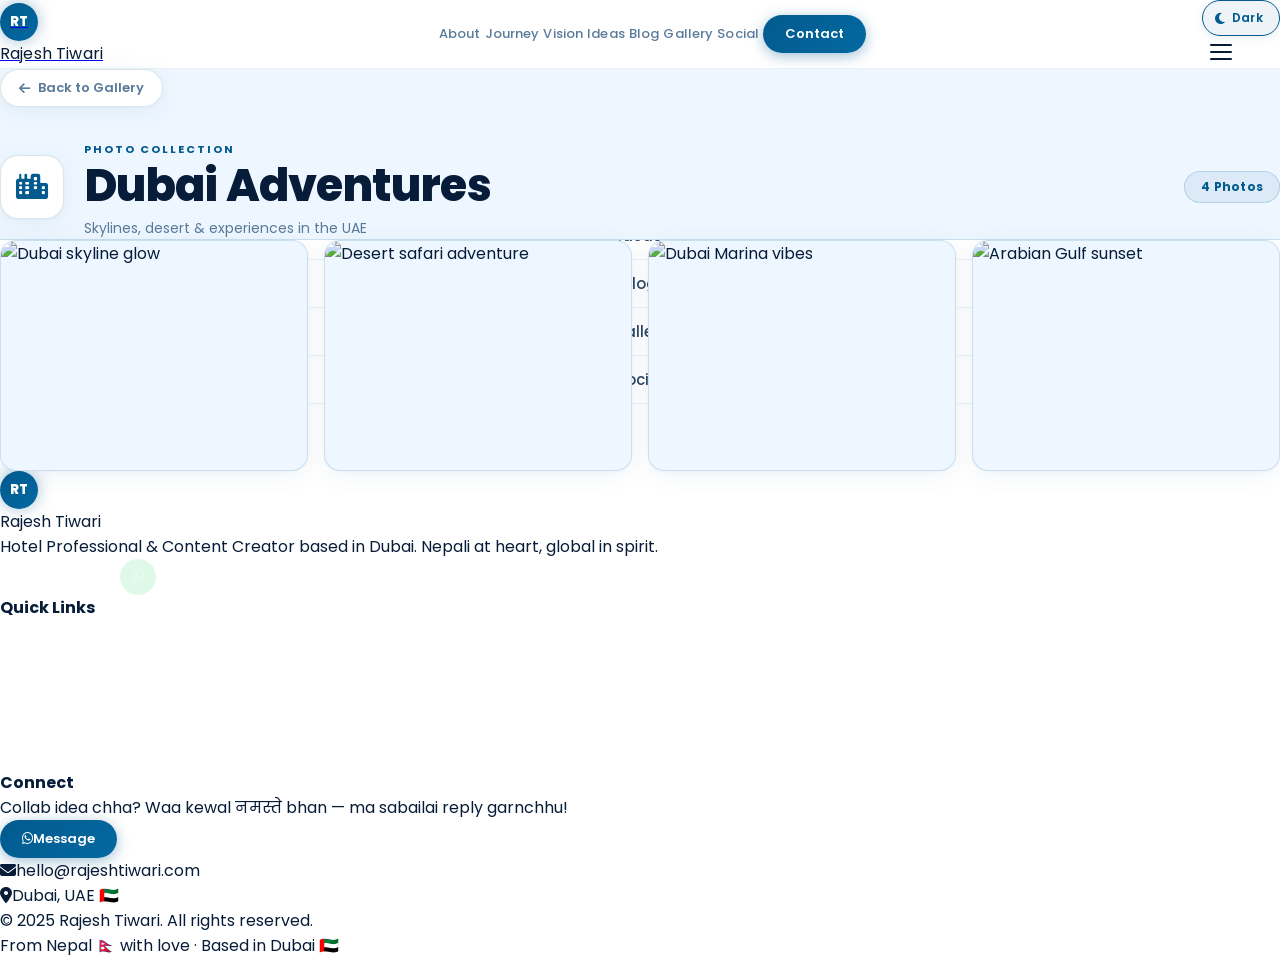
==== commit 3afc9889: "Refactor footer layout and styles for improved responsiveness and readability" ====
--- a/gallery-dubai.html
+++ b/gallery-dubai.html
@@ -141,30 +141,30 @@
   </div>
 
   <!-- FOOTER -->
-  <footer class="bg-navy text-white/50 pt-16 pb-8 px-5">
+  <footer class="bg-navy text-white/50 pt-12 pb-6 px-4 sm:pt-16 sm:pb-8 sm:px-5">
     <div class="max-w-6xl mx-auto">
 
-      <div class="grid md:grid-cols-3 gap-10 pb-12 border-b border-white/5">
+      <div class="grid grid-cols-2 sm:grid-cols-2 md:grid-cols-3 gap-6 sm:gap-10 pb-8 sm:pb-12 border-b border-white/5">
+
+        <div class="col-span-2 sm:col-span-1">
+          <div class="flex items-center gap-2 mb-3 sm:mb-5">
+            <div class="logo-badge text-sm">RT</div>
+            <span class="text-white font-bold text-sm sm:text-base">Rajesh Tiwari</span>
+          </div>
+          <p class="text-xs sm:text-sm leading-relaxed mb-4 sm:mb-6 max-w-xs">
+            Hotel Professional &amp; Content Creator based in Dubai. Nepali at heart, global in spirit.
+          </p>
+          <div class="flex gap-2 sm:gap-3">
+            <a href="#" class="footer-soc text-sm"><i class="fa-brands fa-tiktok"></i></a>
+            <a href="#" class="footer-soc text-sm"><i class="fa-brands fa-facebook-f"></i></a>
+            <a href="#" class="footer-soc text-sm"><i class="fa-brands fa-instagram"></i></a>
+            <a href="https://wa.me/9779813456789" class="footer-soc text-sm" style="background:rgba(37,211,102,0.15);"><i class="fa-brands fa-whatsapp"></i></a>
+          </div>
+        </div>
 
         <div>
-          <div class="flex items-center gap-3 mb-5">
-            <div class="logo-badge">RT</div>
-            <span class="text-white font-bold text-base">Rajesh Tiwari</span>
-          </div>
-          <p class="text-sm leading-relaxed mb-6 max-w-xs">
-            Hotel Professional &amp; Content Creator based in Dubai. Nepali at heart, global in spirit.
-          </p>
-          <div class="flex gap-3">
-            <a href="#" class="footer-soc"><i class="fa-brands fa-tiktok"></i></a>
-            <a href="#" class="footer-soc"><i class="fa-brands fa-facebook-f"></i></a>
-            <a href="#" class="footer-soc"><i class="fa-brands fa-instagram"></i></a>
-            <a href="https://wa.me/9779813456789" class="footer-soc" style="background:rgba(37,211,102,0.15);"><i class="fa-brands fa-whatsapp"></i></a>
-          </div>
-        </div>
-
-        <div>
-          <h4 class="text-white font-semibold mb-5 text-sm uppercase tracking-widest">Quick Links</h4>
-          <ul class="space-y-3 text-sm">
+          <h4 class="text-white font-semibold mb-3 sm:mb-5 text-xs sm:text-sm uppercase tracking-widest">Quick Links</h4>
+          <ul class="space-y-2 sm:space-y-3 text-xs sm:text-sm">
             <li><a href="index.html#about"   class="footer-link">About Me</a></li>
             <li><a href="index.html#journey" class="footer-link">My Journey</a></li>
             <li><a href="index.html#vision"  class="footer-link">Vision &amp; Mission</a></li>
@@ -175,26 +175,26 @@
         </div>
 
         <div>
-          <h4 class="text-white font-semibold mb-5 text-sm uppercase tracking-widest">Connect</h4>
-          <p class="text-sm leading-relaxed mb-5">
+          <h4 class="text-white font-semibold mb-3 sm:mb-5 text-xs sm:text-sm uppercase tracking-widest">Connect</h4>
+          <p class="text-xs sm:text-sm leading-relaxed mb-3 sm:mb-5">
             Collab idea chha? Waa kewal नमस्ते bhan — ma sabailai reply garnchhu!
           </p>
-          <a href="index.html#contact" class="btn-primary-sm inline-flex">
-            <i class="fa-brands fa-whatsapp mr-2"></i>Send a Message
+          <a href="index.html#contact" class="btn-primary-sm inline-flex text-xs sm:text-sm">
+            <i class="fa-brands fa-whatsapp mr-2"></i>Message
           </a>
-          <p class="text-sm mt-5">
+          <p class="text-xs sm:text-sm mt-3 sm:mt-5">
             <i class="fa-solid fa-envelope mr-2 text-sky-light"></i>hello@rajeshtiwari.com
           </p>
-          <p class="text-sm mt-2">
+          <p class="text-xs sm:text-sm mt-2">
             <i class="fa-solid fa-location-dot mr-2 text-sky-light"></i>Dubai, UAE 🇦🇪
           </p>
         </div>
 
       </div>
 
-      <div class="pt-8 flex flex-col sm:flex-row items-center justify-between gap-3 text-xs text-white/25">
+      <div class="pt-6 sm:pt-8 flex flex-col sm:flex-row items-center justify-between gap-2 sm:gap-3 text-xs text-white/25">
         <p>&copy; 2025 Rajesh Tiwari. All rights reserved.</p>
-        <p>From Nepal 🇳🇵 with love · Based in Dubai 🇦🇪</p>
+        <p class="hidden sm:block">From Nepal 🇳🇵 with love · Based in Dubai 🇦🇪</p>
       </div>
 
     </div>
